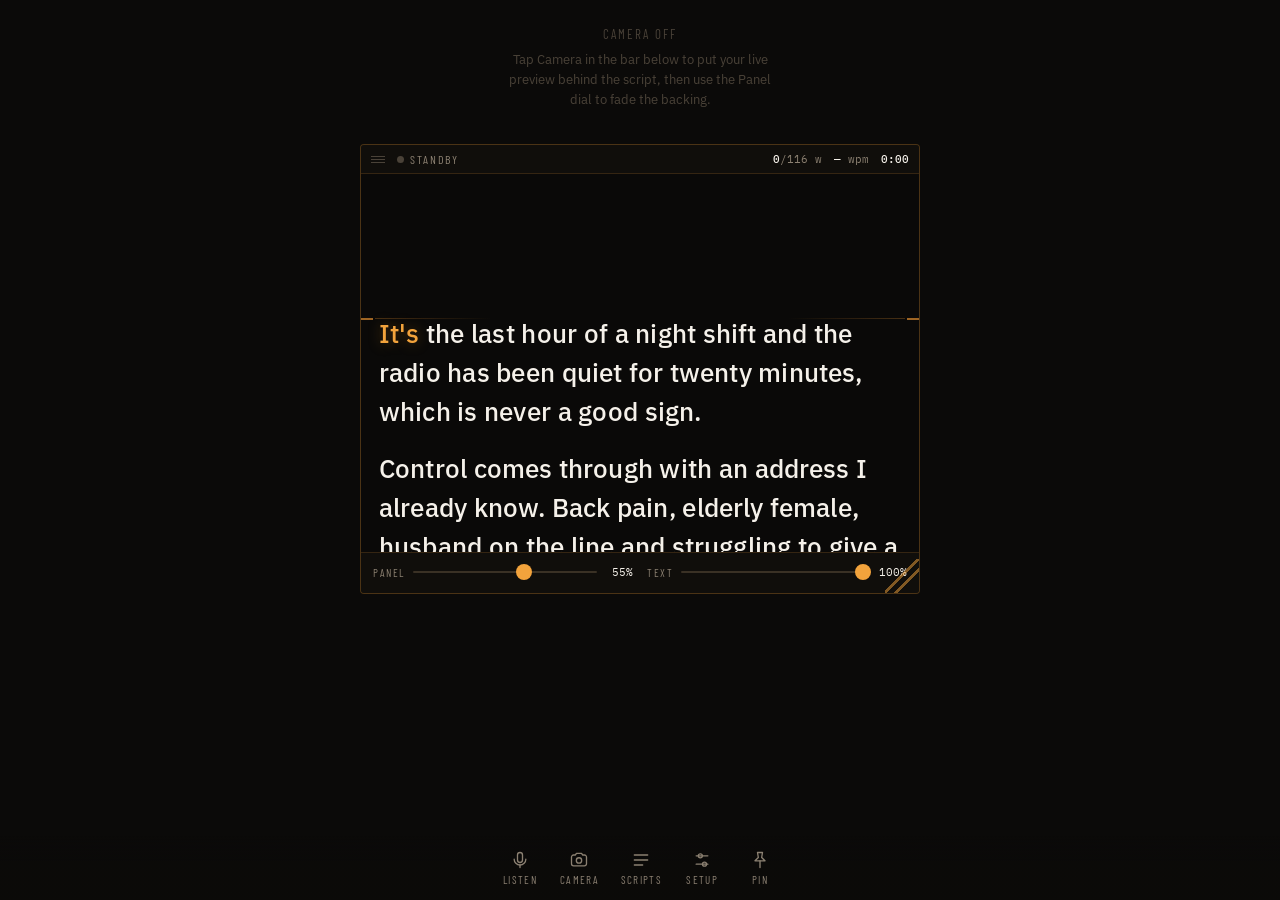
==== prompter.html @ fb6854a1 "Add files via upload" ====
<!doctype html>
<html lang="en">
<head>
<meta charset="utf-8">
<meta name="viewport" content="width=device-width, initial-scale=1, viewport-fit=cover, maximum-scale=1, user-scalable=no">
<meta name="theme-color" content="#0B0A09">
<meta name="mobile-web-app-capable" content="yes">
<meta name="apple-mobile-web-app-capable" content="yes">
<meta name="apple-mobile-web-app-status-bar-style" content="black-translucent">
<link rel="icon" href="data:image/svg+xml,%3Csvg xmlns='http://www.w3.org/2000/svg' viewBox='0 0 32 32'%3E%3Crect width='32' height='32' rx='6' fill='%230B0A09'/%3E%3Crect x='7' y='11' width='18' height='11' rx='2' fill='none' stroke='%23F2A33C' stroke-width='2'/%3E%3Cpath d='M11 8h4M18 8h4' stroke='%23F2A33C' stroke-width='2' stroke-linecap='round'/%3E%3C/svg%3E">
<style>html,body{margin:0;padding:0}</style>
</head>
<body>
<title>Kerbside Prompter</title>
<link rel="stylesheet" href="https://fonts.googleapis.com/css2?family=Barlow+Condensed:wght@500;600&family=IBM+Plex+Mono:wght@400;500&family=IBM+Plex+Sans:wght@400;500;600&display=swap">
<style>
  :root{
    --ground:#0B0A09;
    --surface:#17140F;
    --surface-2:#221D16;
    --line:#3A3125;
    --ink:#F5F1EA;
    --ink-dim:#8C8172;
    --ink-ghost:#4A4238;
    --amber:#F2A33C;
    --amber-deep:#B9762A;
    --live:#5FD08A;
    --alert:#FF7A66;
    --label:"Barlow Condensed",system-ui,sans-serif;
    --mono:"IBM Plex Mono",ui-monospace,monospace;
    --body:"IBM Plex Sans",system-ui,-apple-system,sans-serif;
  }

  *{box-sizing:border-box}
  html,body{height:100%;margin:0}
  body{
    background:var(--ground);
    color:var(--ink);
    font-family:var(--body);
    overflow:hidden;
    overscroll-behavior:none;
    -webkit-tap-highlight-color:transparent;
  }
  button{font:inherit;color:inherit;background:none;border:none;cursor:pointer}
  :focus-visible{outline:2px solid var(--amber);outline-offset:2px}

  /* ---------- stage ---------- */
  .stage{position:fixed;inset:0;background:var(--ground);overflow:hidden}
  #cam{position:absolute;inset:0;width:100%;height:100%;object-fit:cover;display:none;background:#000}
  #cam.on{display:block}
  #cam.mirrored{transform:scaleX(-1)}
  .noCam{
    position:absolute;left:0;right:0;top:0;display:grid;justify-items:center;gap:8px;text-align:center;
    padding:26px 24px 0;color:var(--ink-ghost);
  }
  .noCam .eyebrow{font-family:var(--label);text-transform:uppercase;letter-spacing:.16em;font-size:13px;color:var(--ink-ghost)}
  .noCam p{margin:0;font-size:13px;max-width:34ch;line-height:1.55;color:var(--ink-ghost)}
  .stage.camOn .noCam{display:none}

  /* ---------- prompt panel ---------- */
  .panel{
    position:absolute;
    display:flex;flex-direction:column;
    border:1px solid rgba(242,163,60,.28);
    border-radius:4px;
    background:rgba(11,10,9,var(--scrim,.55));
    backdrop-filter:blur(1.5px);
    touch-action:none;
    min-width:220px;min-height:180px;
    overflow:hidden;
  }
  .panel.pinned{border-color:rgba(242,163,60,.14)}

  .head{
    display:flex;align-items:center;gap:12px;
    padding:7px 10px;
    border-bottom:1px solid rgba(242,163,60,.16);
    background:rgba(23,20,15,.5);
    cursor:grab;flex:none;
  }
  .panel.pinned .head{cursor:default}
  .head:active{cursor:grabbing}
  .grip{display:flex;flex-direction:column;gap:2px;flex:none}
  .grip i{display:block;width:14px;height:1px;background:var(--ink-ghost)}
  .panel.pinned .grip{opacity:.25}

  .status{display:flex;align-items:center;gap:6px;flex:none}
  .pip{width:7px;height:7px;border-radius:50%;background:var(--ink-ghost);flex:none}
  .pip.live{background:var(--live);box-shadow:0 0 8px rgba(95,208,138,.7);animation:breathe 2.4s ease-in-out infinite}
  .pip.drift{background:var(--amber);box-shadow:0 0 8px rgba(242,163,60,.7)}
  @keyframes breathe{0%,100%{opacity:1}50%{opacity:.35}}
  @media (prefers-reduced-motion:reduce){.pip.live{animation:none}}
  .state{
    font-family:var(--label);text-transform:uppercase;letter-spacing:.14em;
    font-size:12px;color:var(--ink-dim);white-space:nowrap;
  }
  .state.drift{color:var(--amber)}

  .readout{margin-left:auto;display:flex;gap:12px;font-family:var(--mono);font-size:11px;color:var(--ink-dim);font-variant-numeric:tabular-nums}
  .readout b{font-weight:500;color:var(--ink)}
  .readout span{white-space:nowrap}
  @media (max-width:420px){.readout .opt{display:none}}

  /* ---------- reader ---------- */
  .reader{position:relative;flex:1;overflow:hidden;padding:0 18px}
  .reader.mirror .inner{transform-origin:center}
  .inner{position:relative;will-change:transform}
  .pad{height:0}
  .script{
    font-size:var(--fs,30px);
    line-height:var(--lh,1.5);
    font-weight:500;
    letter-spacing:.005em;
    word-spacing:.02em;
  }
  .w{color:var(--ink);opacity:var(--textOp,1);transition:color .18s ease,opacity .18s ease}
  .w.past{color:var(--ink-ghost);opacity:calc(var(--textOp,1) * .8)}
  .w.now{color:var(--amber);text-shadow:0 0 14px rgba(242,163,60,.35)}
  .para{display:block;height:.7em}

  .readline{
    position:absolute;left:0;right:0;top:38%;pointer-events:none;
    display:flex;align-items:center;justify-content:space-between;
  }
  .readline s{display:block;width:12px;height:2px;background:var(--amber-deep);text-decoration:none;opacity:.85}
  .readline::before{
    content:"";position:absolute;left:14px;right:14px;height:1px;
    background:linear-gradient(90deg,rgba(185,118,42,.35),rgba(185,118,42,0) 22%,rgba(185,118,42,0) 78%,rgba(185,118,42,.35));
  }

  .resize{
    position:absolute;right:0;bottom:0;width:34px;height:34px;
    cursor:nwse-resize;touch-action:none;
    background:
      linear-gradient(135deg,transparent 46%,rgba(242,163,60,.5) 46%,rgba(242,163,60,.5) 52%,transparent 52%),
      linear-gradient(135deg,transparent 62%,rgba(242,163,60,.5) 62%,rgba(242,163,60,.5) 68%,transparent 68%);
  }
  .panel.pinned .resize{display:none}

  /* ---------- opacity strip ---------- */
  .dials{
    display:flex;align-items:center;gap:14px;padding:8px 12px 10px;
    border-top:1px solid rgba(242,163,60,.16);
    background:rgba(23,20,15,.5);flex:none;
  }
  .dial{display:flex;align-items:center;gap:8px;flex:1;min-width:0}
  .dial label{font-family:var(--label);text-transform:uppercase;letter-spacing:.14em;font-size:11px;color:var(--ink-dim);flex:none}
  .dial output{font-family:var(--mono);font-size:11px;color:var(--ink);width:4ch;text-align:right;flex:none;font-variant-numeric:tabular-nums}

  input[type=range]{
    -webkit-appearance:none;appearance:none;width:100%;min-width:0;background:transparent;height:22px;margin:0;
  }
  input[type=range]::-webkit-slider-runnable-track{height:2px;background:var(--line);border-radius:2px}
  input[type=range]::-moz-range-track{height:2px;background:var(--line);border-radius:2px}
  input[type=range]::-webkit-slider-thumb{
    -webkit-appearance:none;width:16px;height:16px;border-radius:50%;
    background:var(--amber);margin-top:-7px;border:none;
  }
  input[type=range]::-moz-range-thumb{width:16px;height:16px;border-radius:50%;background:var(--amber);border:none}

  /* ---------- rail ---------- */
  .rail{
    position:fixed;left:0;right:0;bottom:0;z-index:40;
    display:flex;justify-content:center;gap:2px;
    padding:6px 6px calc(6px + env(safe-area-inset-bottom,0px));
    background:linear-gradient(180deg,rgba(11,10,9,0),rgba(11,10,9,.9) 40%);
  }
  .rail button{
    display:flex;flex-direction:column;align-items:center;gap:3px;
    padding:8px 10px;border-radius:3px;color:var(--ink-dim);min-width:56px;
  }
  .rail button svg{width:20px;height:20px;stroke:currentColor;fill:none;stroke-width:1.6;stroke-linecap:round;stroke-linejoin:round}
  .rail button span{font-family:var(--label);text-transform:uppercase;letter-spacing:.12em;font-size:11px}
  .rail button[aria-pressed=true]{color:var(--amber);background:rgba(242,163,60,.09)}
  .rail button#bListen[aria-pressed=true]{color:var(--live);background:rgba(95,208,138,.09)}

  /* ---------- sheets ---------- */
  .scrim{position:fixed;inset:0;background:rgba(5,4,3,.65);z-index:50;opacity:0;pointer-events:none;transition:opacity .18s ease}
  .scrim.open{opacity:1;pointer-events:auto}
  .sheet{
    position:fixed;left:0;right:0;bottom:0;z-index:60;
    max-height:86vh;display:flex;flex-direction:column;
    background:var(--surface);
    border-top:1px solid var(--line);
    border-radius:10px 10px 0 0;
    transform:translateY(101%);transition:transform .22s cubic-bezier(.2,.7,.3,1);
    padding-bottom:env(safe-area-inset-bottom,0px);
  }
  .sheet.open{transform:translateY(0)}
  @media (prefers-reduced-motion:reduce){.sheet{transition:none}}
  .sheetHead{
    display:flex;align-items:baseline;gap:10px;padding:16px 18px 12px;border-bottom:1px solid var(--line);flex:none;
  }
  .sheetHead h2{
    margin:0;font-family:var(--label);text-transform:uppercase;letter-spacing:.18em;font-size:15px;font-weight:600;color:var(--ink);
  }
  .sheetHead .hint{font-size:12px;color:var(--ink-dim);margin-left:auto}
  .sheetBody{overflow-y:auto;padding:14px 18px 20px;display:flex;flex-direction:column;gap:16px}

  .row{display:flex;align-items:center;gap:12px}
  .row > label{font-family:var(--label);text-transform:uppercase;letter-spacing:.14em;font-size:12px;color:var(--ink-dim);width:9.5em;flex:none}
  .row output{font-family:var(--mono);font-size:12px;width:5ch;text-align:right;flex:none;font-variant-numeric:tabular-nums}

  .seg{display:flex;border:1px solid var(--line);border-radius:3px;overflow:hidden}
  .seg button{
    padding:7px 12px;font-family:var(--label);text-transform:uppercase;letter-spacing:.12em;font-size:12px;color:var(--ink-dim);
  }
  .seg button + button{border-left:1px solid var(--line)}
  .seg button[aria-pressed=true]{background:var(--surface-2);color:var(--amber)}

  .scripts{display:flex;flex-direction:column;gap:1px;background:var(--line);border:1px solid var(--line);border-radius:3px;overflow:hidden}
  .scriptRow{display:flex;align-items:center;gap:10px;background:var(--surface);padding:11px 13px;text-align:left;width:100%}
  .scriptRow[aria-current=true]{background:var(--surface-2)}
  .scriptRow .t{flex:1;min-width:0;overflow:hidden;text-overflow:ellipsis;white-space:nowrap;font-size:14px;font-weight:500}
  .scriptRow[aria-current=true] .t{color:var(--amber)}
  .scriptRow .m{font-family:var(--mono);font-size:11px;color:var(--ink-dim);flex:none;font-variant-numeric:tabular-nums}
  .scriptRow .x{padding:4px 6px;color:var(--ink-ghost);font-size:18px;line-height:1;flex:none}
  .scriptRow .x:hover{color:var(--alert)}

  .btnRow{display:flex;gap:8px;flex-wrap:wrap}
  .btn{
    padding:9px 15px;border:1px solid var(--line);border-radius:3px;
    font-family:var(--label);text-transform:uppercase;letter-spacing:.14em;font-size:12px;color:var(--ink);
  }
  .btn.primary{background:var(--amber);color:#1A1206;border-color:var(--amber);font-weight:600}
  .btn.ghost{color:var(--ink-dim)}

  input[type=text],textarea{
    width:100%;background:var(--ground);color:var(--ink);
    border:1px solid var(--line);border-radius:3px;padding:11px 12px;
    font-family:var(--body);font-size:15px;line-height:1.55;
  }
  textarea{min-height:38vh;resize:vertical}
  input[type=text]{font-weight:500}

  .note{font-size:12.5px;line-height:1.6;color:var(--ink-dim);margin:0}
  .note b{color:var(--ink);font-weight:500}
  .note code{font-family:var(--mono);font-size:11.5px;color:var(--amber)}

  .banner{
    position:fixed;left:12px;right:12px;top:calc(12px + env(safe-area-inset-top,0px));z-index:70;
    background:var(--surface-2);border:1px solid var(--line);border-left:2px solid var(--alert);
    border-radius:3px;padding:11px 13px;font-size:12.5px;line-height:1.55;color:var(--ink);
    display:none;
  }
  .banner.show{display:block}
  .banner button{float:right;margin-left:12px;color:var(--ink-dim);font-size:16px;line-height:1}
</style>

<div class="stage" id="stage">
  <video id="cam" playsinline muted autoplay></video>
  <div class="noCam">
    <div class="eyebrow">Camera off</div>
    <p>Tap Camera in the bar below to put your live preview behind the script, then use the Panel dial to fade the backing.</p>
  </div>

  <section class="panel" id="panel" aria-label="Prompt panel">
    <div class="head" id="head">
      <div class="grip" aria-hidden="true"><i></i><i></i><i></i></div>
      <div class="status">
        <span class="pip" id="pip"></span>
        <span class="state" id="stateLbl">Standby</span>
      </div>
      <div class="readout">
        <span><b id="rProg">0</b>/<span id="rTotal">0</span> w</span>
        <span class="opt"><b id="rWpm">—</b> wpm</span>
        <span class="opt"><b id="rClock">0:00</b></span>
      </div>
    </div>

    <div class="reader" id="reader">
      <div class="readline" aria-hidden="true"><s></s><s></s></div>
      <div class="inner" id="inner">
        <div class="pad" id="padTop"></div>
        <div class="script" id="script"></div>
        <div class="pad" id="padBot"></div>
      </div>
    </div>

    <div class="dials">
      <div class="dial">
        <label for="dPanel">Panel</label>
        <input type="range" id="dPanel" min="0" max="90" value="55" aria-label="Panel backing opacity">
        <output id="oPanel">55%</output>
      </div>
      <div class="dial">
        <label for="dText">Text</label>
        <input type="range" id="dText" min="25" max="100" value="100" aria-label="Text opacity">
        <output id="oText">100%</output>
      </div>
    </div>

    <div class="resize" id="resize" role="separator" aria-label="Resize panel"></div>
  </section>
</div>

<nav class="rail">
  <button id="bListen" aria-pressed="false">
    <svg viewBox="0 0 24 24"><path d="M12 3a3 3 0 0 0-3 3v6a3 3 0 0 0 6 0V6a3 3 0 0 0-3-3z"/><path d="M5 11a7 7 0 0 0 14 0"/><path d="M12 18v3"/></svg>
    <span>Listen</span>
  </button>
  <button id="bCam" aria-pressed="false">
    <svg viewBox="0 0 24 24"><path d="M3 8.5A2.5 2.5 0 0 1 5.5 6h2L9 4h6l1.5 2h2A2.5 2.5 0 0 1 21 8.5v8A2.5 2.5 0 0 1 18.5 19h-13A2.5 2.5 0 0 1 3 16.5z"/><circle cx="12" cy="12.5" r="3.2"/></svg>
    <span>Camera</span>
  </button>
  <button id="bScripts" aria-pressed="false">
    <svg viewBox="0 0 24 24"><path d="M4 6h16"/><path d="M4 12h16"/><path d="M4 18h10"/></svg>
    <span>Scripts</span>
  </button>
  <button id="bSet" aria-pressed="false">
    <svg viewBox="0 0 24 24"><path d="M5 7h14"/><path d="M5 17h14"/><circle cx="10" cy="7" r="2.4"/><circle cx="15" cy="17" r="2.4"/></svg>
    <span>Setup</span>
  </button>
  <button id="bPin" aria-pressed="false">
    <svg viewBox="0 0 24 24"><path d="M9 3h6l-1 6 4 4H6l4-4z"/><path d="M12 13v8"/></svg>
    <span>Pin</span>
  </button>
</nav>

<div class="scrim" id="scrim"></div>

<section class="sheet" id="setSheet" aria-label="Setup" role="dialog">
  <div class="sheetHead"><h2>Setup</h2><span class="hint">Saved on this phone</span></div>
  <div class="sheetBody">
    <div class="row">
      <label for="sFs">Text size</label>
      <input type="range" id="sFs" min="18" max="72" value="30">
      <output id="oFs">30</output>
    </div>
    <div class="row">
      <label for="sLh">Line spacing</label>
      <input type="range" id="sLh" min="115" max="220" value="150">
      <output id="oLh">1.50</output>
    </div>
    <div class="row">
      <label for="sRl">Read line</label>
      <input type="range" id="sRl" min="15" max="70" value="38">
      <output id="oRl">38%</output>
    </div>
    <div class="row">
      <label>Mirror text</label>
      <div class="seg" id="segMirror">
        <button data-v="0" aria-pressed="true">Normal</button>
        <button data-v="1" aria-pressed="false">Flipped</button>
      </div>
    </div>
    <div class="row">
      <label>Camera</label>
      <div class="seg" id="segFacing">
        <button data-v="user" aria-pressed="true">Front</button>
        <button data-v="environment" aria-pressed="false">Rear</button>
      </div>
    </div>
    <div class="row">
      <label>Fallback scroll</label>
      <div class="seg" id="segAuto">
        <button data-v="0" aria-pressed="true">Off</button>
        <button data-v="1" aria-pressed="false">On</button>
      </div>
    </div>
    <div class="row">
      <label for="sSpeed">Scroll speed</label>
      <input type="range" id="sSpeed" min="10" max="120" value="42">
      <output id="oSpeed">42</output>
    </div>
    <p class="note"><b>Off script?</b> Say what you like — the prompter holds its place and the marker turns amber. When you land back on a phrase from the script it picks up there. Tap any word to jump the marker by hand.</p>
    <p class="note"><b>Keep it handy:</b> in Chrome, menu → <code>Add to Home screen</code>. It opens full-screen without the address bar, and the screen is held awake while you're listening.</p>
  </div>
</section>

<section class="sheet" id="scrSheet" aria-label="Scripts" role="dialog">
  <div class="sheetHead"><h2>Scripts</h2><span class="hint" id="scrHint"></span></div>
  <div class="sheetBody">
    <div class="scripts" id="scriptList"></div>
    <div class="btnRow">
      <button class="btn primary" id="bNew">New script</button>
      <button class="btn" id="bEdit">Edit current</button>
    </div>
  </div>
</section>

<section class="sheet" id="edSheet" aria-label="Edit script" role="dialog">
  <div class="sheetHead"><h2>Edit</h2><span class="hint">Blank line = paragraph break</span></div>
  <div class="sheetBody">
    <input type="text" id="edTitle" placeholder="Script title" autocomplete="off">
    <textarea id="edBody" placeholder="Paste or type your script here." spellcheck="false"></textarea>
    <div class="btnRow">
      <button class="btn primary" id="bSave">Save</button>
      <button class="btn ghost" id="bCancel">Cancel</button>
    </div>
  </div>
</section>

<div class="banner" id="banner"><button id="bannerX" aria-label="Dismiss">&times;</button><span id="bannerTxt"></span></div>

<script>
(function(){
  "use strict";

  /* ============ storage ============ */
  var KEY_S = "kerbside.scripts.v1", KEY_C = "kerbside.cfg.v1";
  function load(k, fb){ try{ var v = localStorage.getItem(k); return v ? JSON.parse(v) : fb; }catch(e){ return fb; } }
  function save(k, v){ try{ localStorage.setItem(k, JSON.stringify(v)); }catch(e){} }

  var SAMPLE = "It's the last hour of a night shift and the radio has been quiet for twenty minutes, which is never a good sign.\n\nControl comes through with an address I already know. Back pain, elderly female, husband on the line and struggling to give a history.\n\nI've been doing this long enough to know that back pain in someone that age is a phrase that hides a great deal. It can be a pulled muscle. It can also be the worst thing you'll see all year.\n\nSo I'm going to walk you through that job. What I saw, what I did, and the one word her husband used that changed everything.\n\nRight. Let's get into it.";

  var scripts = load(KEY_S, null);
  if(!scripts || !scripts.length){
    scripts = [{ id:"s1", title:"Sample — Night shift", body:SAMPLE, updated:Date.now() }];
    save(KEY_S, scripts);
  }
  var cfg = load(KEY_C, {});
  var D = { fs:26, lh:150, rl:38, mirror:0, facing:"user", auto:0, speed:42, panelOp:55, textOp:100, pinned:0, geom:null, current:scripts[0].id };
  for(var k in D){ if(!(k in cfg)) cfg[k] = D[k]; }

  /* ============ elements ============ */
  var $ = function(id){ return document.getElementById(id); };
  var stage=$("stage"), panel=$("panel"), head=$("head"), reader=$("reader"), inner=$("inner"),
      scriptEl=$("script"), cam=$("cam"), pip=$("pip"), stateLbl=$("stateLbl"),
      rProg=$("rProg"), rTotal=$("rTotal"), rWpm=$("rWpm"), rClock=$("rClock"),
      resize=$("resize"), scrim=$("scrim"), banner=$("banner"), bannerTxt=$("bannerTxt");

  /* ============ script tokenising ============ */
  var words = [];      // {text, norm, el}
  var cursor = 0;

  function normWord(w){ return w.toLowerCase().replace(/[‘’]/g,"'").replace(/[^a-z0-9']/g,""); }

  function renderScript(text){
    scriptEl.textContent = "";
    words = [];
    var paras = text.split(/\n\s*\n/);
    var frag = document.createDocumentFragment();
    for(var p=0;p<paras.length;p++){
      var toks = paras[p].replace(/\s+/g," ").trim().split(" ");
      for(var i=0;i<toks.length;i++){
        if(!toks[i]) continue;
        var sp = document.createElement("span");
        sp.className = "w";
        sp.textContent = toks[i];
        sp.dataset.i = words.length;
        frag.appendChild(sp);
        frag.appendChild(document.createTextNode(" "));
        words.push({ text:toks[i], norm:normWord(toks[i]), el:sp });
      }
      if(p < paras.length-1){
        var br = document.createElement("span");
        br.className = "para";
        frag.appendChild(br);
      }
    }
    scriptEl.appendChild(frag);
    rTotal.textContent = words.length;
    setCursor(0, true);
  }

  function paintCursor(prev){
    var lo = Math.max(0, Math.min(prev, cursor) - 2);
    var hi = Math.min(words.length, Math.max(prev, cursor) + 2);
    for(var i=lo;i<hi;i++){
      var c = "w";
      if(i < cursor) c += " past";
      else if(i === cursor) c += " now";
      words[i].el.className = c;
    }
  }

  function sizePads(){
    var h = reader.clientHeight || 300;
    $("padTop").style.height = Math.round(h * (cfg.rl/100)) + "px";
    $("padBot").style.height = Math.round(h * (1 - cfg.rl/100) + 40) + "px";
  }

  var targetY = 0, curY = 0, raf = null;
  function setCursor(i, instant){
    var prev = cursor;
    cursor = Math.max(0, Math.min(words.length, i));
    paintCursor(prev);
    rProg.textContent = cursor;
    var w = words[Math.min(cursor, words.length-1)];
    if(!w) return;
    var line = reader.clientHeight * (cfg.rl/100);
    targetY = Math.max(0, w.el.offsetTop - line);
    if(instant){ curY = targetY; apply(); } else tick();
  }
  function apply(){ inner.style.transform = "translate3d(0," + (-curY) + "px,0)"; }
  function tick(){
    if(raf) return;
    raf = requestAnimationFrame(function step(){
      raf = null;
      var d = targetY - curY;
      if(Math.abs(d) < 0.4){ curY = targetY; apply(); return; }
      curY += d * 0.16;
      apply();
      tick();
    });
  }

  /* ============ matcher ============ */
  var STOP = {};
  "a an the and or but of to in is it that this was for on with as at by be are am i you we they he she my your our so then there here just like about very really".split(" ")
    .forEach(function(w){ STOP[w] = 1; });

  function lev(a,b,max){
    if(a===b) return 0;
    var la=a.length, lb=b.length;
    if(Math.abs(la-lb) > max) return max+1;
    var prev = new Array(lb+1), cur = new Array(lb+1), i, j;
    for(j=0;j<=lb;j++) prev[j]=j;
    for(i=1;i<=la;i++){
      cur[0]=i; var best=i;
      for(j=1;j<=lb;j++){
        var cost = a.charCodeAt(i-1)===b.charCodeAt(j-1) ? 0 : 1;
        cur[j] = Math.min(prev[j]+1, cur[j-1]+1, prev[j-1]+cost);
        if(cur[j]<best) best=cur[j];
      }
      if(best > max) return max+1;
      var t=prev; prev=cur; cur=t;
    }
    return prev[lb];
  }

  function same(a,b){
    if(!a || !b) return false;
    if(a === b) return true;
    var n = Math.min(a.length,b.length);
    if(n < 4) return false;
    if(a.slice(0,4) === b.slice(0,4) && Math.abs(a.length-b.length) <= 3) return true;
    return lev(a,b, n >= 7 ? 2 : 1) <= (n >= 7 ? 2 : 1);
  }

  var AHEAD = 46, BEHIND = 14;
  var misses = 0, pending = null, drift = false;
  var heard = 0, startedAt = 0;

  function feed(tok){
    if(!tok || !words.length) return;
    var j, hit = -1;
    for(j = cursor; j < Math.min(words.length, cursor + AHEAD); j++){
      if(same(words[j].norm, tok)){ hit = j; break; }
    }
    if(hit < 0){
      for(j = cursor - 1; j >= Math.max(0, cursor - BEHIND); j--){
        if(same(words[j].norm, tok)){ hit = j; break; }
      }
    }
    if(hit < 0){ miss(); return; }

    var jump = hit - cursor;
    if(jump <= 3){
      commit(hit);
      return;
    }
    // a long jump needs a strong, non-filler anchor confirmed by a second word
    if(STOP[tok] || tok.length < 4){ miss(); return; }
    if(pending && Date.now() - pending.at < 2500 && Math.abs(hit - pending.expect) <= 3){
      commit(hit); pending = null; return;
    }
    pending = { expect: hit + 1, at: Date.now() };
    miss();
  }

  function commit(i){
    heard++;
    misses = 0;
    if(drift){ drift = false; paintState(); }
    setCursor(i + 1, false);
  }
  function miss(){
    misses++;
    if(!drift && misses >= 6){ drift = true; paintState(); }
  }

  function paintState(){
    if(!listening){ pip.className = "pip"; stateLbl.className = "state"; stateLbl.textContent = "Standby"; return; }
    if(drift){ pip.className = "pip drift"; stateLbl.className = "state drift"; stateLbl.textContent = "Off script — holding"; }
    else { pip.className = "pip live"; stateLbl.className = "state"; stateLbl.textContent = "Tracking"; }
  }

  /* ============ speech ============ */
  var SR = window.SpeechRecognition || window.webkitSpeechRecognition;
  var rec = null, listening = false, lastIdx = -1, lastLen = 0, restartAt = 0;

  function startListen(){
    if(!SR){ warn("This browser has no speech recognition. Chrome on Android works; use Fallback scroll in Setup meanwhile."); return; }
    try{
      rec = new SR();
      rec.continuous = true;
      rec.interimResults = true;
      rec.lang = navigator.language && /^en/.test(navigator.language) ? navigator.language : "en-GB";
      rec.onresult = onResult;
      rec.onerror = function(e){
        if(e.error === "not-allowed" || e.error === "service-not-allowed"){
          warn("Microphone blocked. Allow the mic for this page, then tap Listen again.");
          stopListen();
        }
      };
      rec.onend = function(){
        if(!listening) return;
        var now = Date.now();
        if(now - restartAt < 400){ setTimeout(function(){ try{ rec.start(); restartAt = Date.now(); }catch(e){} }, 500); }
        else { try{ rec.start(); restartAt = now; }catch(e){} }
      };
      rec.start();
      restartAt = Date.now();
    }catch(e){ warn("Could not start listening: " + e.message); return; }
    listening = true;
    lastIdx = -1; lastLen = 0; misses = 0; pending = null; drift = false;
    heard = 0; startedAt = Date.now();
    $("bListen").setAttribute("aria-pressed","true");
    paintState();
    wake();
  }

  function stopListen(){
    listening = false;
    if(rec){ try{ rec.onend = null; rec.stop(); }catch(e){} rec = null; }
    $("bListen").setAttribute("aria-pressed","false");
    drift = false;
    paintState();
    unwake();
  }

  function onResult(ev){
    for(var i = ev.resultIndex; i < ev.results.length; i++){
      var txt = ev.results[i][0].transcript || "";
      var toks = txt.toLowerCase().split(/\s+/).map(normWord).filter(Boolean);
      if(i !== lastIdx){ lastIdx = i; lastLen = 0; }
      for(var t = lastLen; t < toks.length; t++) feed(toks[t]);
      lastLen = toks.length;
    }
  }

  /* clock + wpm */
  setInterval(function(){
    if(!listening || !startedAt){ return; }
    var s = Math.floor((Date.now() - startedAt)/1000);
    rClock.textContent = Math.floor(s/60) + ":" + String(s%60).padStart(2,"0");
    rWpm.textContent = s > 8 ? Math.round(heard / (s/60)) : "—";
  }, 1000);

  /* fallback constant scroll */
  var lastT = 0;
  function autoLoop(ts){
    if(cfg.auto){
      if(lastT){
        var dt = (ts - lastT)/1000;
        var max = Math.max(0, inner.offsetHeight - reader.clientHeight * (cfg.rl/100));
        targetY = Math.min(max, targetY + cfg.speed * dt);
        curY = targetY; apply();
      }
      lastT = ts;
    } else lastT = 0;
    requestAnimationFrame(autoLoop);
  }
  requestAnimationFrame(autoLoop);

  /* ============ wake lock ============ */
  var lock = null;
  function wake(){
    if(!navigator.wakeLock) return;
    navigator.wakeLock.request("screen").then(function(l){ lock = l; }).catch(function(){});
  }
  function unwake(){ if(lock){ try{ lock.release(); }catch(e){} lock = null; } }
  document.addEventListener("visibilitychange", function(){
    if(document.visibilityState === "visible" && listening) wake();
  });

  /* ============ camera ============ */
  var stream = null;
  function camOn(){
    if(!navigator.mediaDevices || !navigator.mediaDevices.getUserMedia){ warn("Camera not available in this view."); return; }
    navigator.mediaDevices.getUserMedia({ video:{ facingMode: cfg.facing }, audio:false })
      .then(function(s){
        stream = s; cam.srcObject = s; cam.classList.add("on");
        cam.classList.toggle("mirrored", cfg.facing === "user");
        stage.classList.add("camOn");
        $("bCam").setAttribute("aria-pressed","true");
      })
      .catch(function(e){
        warn("Camera unavailable here (" + e.name + "). Open this page in its own tab and allow the camera, or run the prompter over a plain backing.");
      });
  }
  function camOff(){
    if(stream){ stream.getTracks().forEach(function(t){ t.stop(); }); stream = null; }
    cam.classList.remove("on"); stage.classList.remove("camOn");
    $("bCam").setAttribute("aria-pressed","false");
  }

  function warn(msg){ bannerTxt.textContent = msg; banner.classList.add("show"); }
  $("bannerX").onclick = function(){ banner.classList.remove("show"); };

  /* ============ panel geometry ============ */
  function clampGeom(g){
    var W = window.innerWidth, H = window.innerHeight;
    g.w = Math.max(220, Math.min(g.w, W - 8));
    g.h = Math.max(180, Math.min(g.h, H - 8));
    g.x = Math.max(4, Math.min(g.x, W - g.w - 4));
    g.y = Math.max(4, Math.min(g.y, H - g.h - 4));
    return g;
  }
  function placePanel(){
    var g = cfg.geom;
    if(!g){
      var W = window.innerWidth, H = window.innerHeight;
      var w = Math.min(560, W - 24);
      g = { x: Math.round((W - w)/2), y: Math.round(H * 0.16), w: w, h: Math.round(H * 0.5) };
    }
    g = clampGeom(g);
    cfg.geom = g;
    panel.style.left = g.x + "px"; panel.style.top = g.y + "px";
    panel.style.width = g.w + "px"; panel.style.height = g.h + "px";
  }

  function dragger(handle, mode){
    var s = null;
    handle.addEventListener("pointerdown", function(e){
      if(cfg.pinned) return;
      s = { px:e.clientX, py:e.clientY, g:{ x:cfg.geom.x, y:cfg.geom.y, w:cfg.geom.w, h:cfg.geom.h } };
      handle.setPointerCapture(e.pointerId);
      e.preventDefault();
    });
    handle.addEventListener("pointermove", function(e){
      if(!s) return;
      var dx = e.clientX - s.px, dy = e.clientY - s.py;
      var g = { x:s.g.x, y:s.g.y, w:s.g.w, h:s.g.h };
      if(mode === "move"){ g.x = s.g.x + dx; g.y = s.g.y + dy; }
      else { g.w = s.g.w + dx; g.h = s.g.h + dy; }
      cfg.geom = clampGeom(g);
      panel.style.left = cfg.geom.x + "px"; panel.style.top = cfg.geom.y + "px";
      panel.style.width = cfg.geom.w + "px"; panel.style.height = cfg.geom.h + "px";
    });
    function end(e){ if(!s) return; s = null; save(KEY_C, cfg); sizePads(); setCursor(cursor, true); }
    handle.addEventListener("pointerup", end);
    handle.addEventListener("pointercancel", end);
  }
  dragger(head, "move");
  dragger(resize, "size");

  reader.addEventListener("click", function(e){
    var t = e.target;
    if(t && t.classList && t.classList.contains("w")){
      pending = null; misses = 0;
      if(drift){ drift = false; paintState(); }
      setCursor(parseInt(t.dataset.i,10), false);
    }
  });

  window.addEventListener("resize", function(){ placePanel(); sizePads(); setCursor(cursor, true); });

  /* ============ config wiring ============ */
  function applyCfg(){
    document.documentElement.style.setProperty("--fs", cfg.fs + "px");
    document.documentElement.style.setProperty("--lh", (cfg.lh/100).toFixed(2));
    document.documentElement.style.setProperty("--scrim", (cfg.panelOp/100).toFixed(2));
    document.documentElement.style.setProperty("--textOp", (cfg.textOp/100).toFixed(2));
    document.querySelector(".readline").style.top = cfg.rl + "%";
    sizePads();
    reader.classList.toggle("mirror", !!cfg.mirror);
    inner.style.transform = "";
    scriptEl.style.transform = cfg.mirror ? "scaleX(-1)" : "";
    panel.classList.toggle("pinned", !!cfg.pinned);
    $("bPin").setAttribute("aria-pressed", cfg.pinned ? "true" : "false");
    $("dPanel").value = cfg.panelOp; $("oPanel").textContent = cfg.panelOp + "%";
    $("dText").value = cfg.textOp; $("oText").textContent = cfg.textOp + "%";
    $("sFs").value = cfg.fs; $("oFs").textContent = cfg.fs;
    $("sLh").value = cfg.lh; $("oLh").textContent = (cfg.lh/100).toFixed(2);
    $("sRl").value = cfg.rl; $("oRl").textContent = cfg.rl + "%";
    $("sSpeed").value = cfg.speed; $("oSpeed").textContent = cfg.speed;
    seg("segMirror", String(cfg.mirror));
    seg("segFacing", cfg.facing);
    seg("segAuto", String(cfg.auto));
    apply();
  }
  function seg(id, v){
    var bs = $(id).querySelectorAll("button");
    for(var i=0;i<bs.length;i++) bs[i].setAttribute("aria-pressed", bs[i].dataset.v === v ? "true" : "false");
  }
  function onSeg(id, fn){
    $(id).addEventListener("click", function(e){
      var b = e.target.closest("button"); if(!b) return;
      fn(b.dataset.v); save(KEY_C, cfg); applyCfg();
    });
  }
  onSeg("segMirror", function(v){ cfg.mirror = +v; });
  onSeg("segFacing", function(v){ cfg.facing = v; if(stream){ camOff(); camOn(); } });
  onSeg("segAuto", function(v){ cfg.auto = +v; });

  function bindRange(id, key, fmt, after){
    $(id).addEventListener("input", function(){
      cfg[key] = +this.value;
      applyCfg();
      if(after) after();
    });
    $(id).addEventListener("change", function(){ save(KEY_C, cfg); });
  }
  bindRange("dPanel","panelOp");
  bindRange("dText","textOp");
  bindRange("sFs","fs", null, function(){ setCursor(cursor, true); });
  bindRange("sLh","lh", null, function(){ setCursor(cursor, true); });
  bindRange("sRl","rl", null, function(){ setCursor(cursor, true); });
  bindRange("sSpeed","speed");

  /* ============ sheets ============ */
  var openSheet = null;
  function sheet(id, on){
    var el = $(id);
    if(on){
      if(openSheet && openSheet !== el) openSheet.classList.remove("open");
      el.classList.add("open"); scrim.classList.add("open"); openSheet = el;
    } else {
      el.classList.remove("open");
      if(openSheet === el){ openSheet = null; scrim.classList.remove("open"); }
    }
    $("bScripts").setAttribute("aria-pressed", openSheet === $("scrSheet") ? "true":"false");
    $("bSet").setAttribute("aria-pressed", openSheet === $("setSheet") ? "true":"false");
  }
  scrim.onclick = function(){ if(openSheet) sheet(openSheet.id, false); };
  $("bSet").onclick = function(){ sheet("setSheet", openSheet !== $("setSheet")); };
  $("bScripts").onclick = function(){ drawScripts(); sheet("scrSheet", openSheet !== $("scrSheet")); };
  $("bListen").onclick = function(){ listening ? stopListen() : startListen(); };
  $("bCam").onclick = function(){ stream ? camOff() : camOn(); };
  $("bPin").onclick = function(){ cfg.pinned = cfg.pinned ? 0 : 1; save(KEY_C, cfg); applyCfg(); };

  /* ============ script library ============ */
  function current(){
    for(var i=0;i<scripts.length;i++) if(scripts[i].id === cfg.current) return scripts[i];
    return scripts[0];
  }
  function countWords(t){ return t.replace(/\s+/g," ").trim().split(" ").filter(Boolean).length; }

  function drawScripts(){
    var list = $("scriptList");
    list.textContent = "";
    scripts.forEach(function(s){
      var row = document.createElement("div");
      row.className = "scriptRow";
      row.setAttribute("aria-current", s.id === cfg.current ? "true" : "false");

      var pick = document.createElement("button");
      pick.className = "t";
      pick.textContent = s.title || "Untitled";
      pick.onclick = function(){
        cfg.current = s.id; save(KEY_C, cfg);
        renderScript(s.body); drawScripts(); sheet("scrSheet", false);
      };

      var m = document.createElement("span");
      m.className = "m";
      m.textContent = countWords(s.body) + " w";

      var x = document.createElement("button");
      x.className = "x"; x.textContent = "×";
      x.setAttribute("aria-label", "Delete " + (s.title||"script"));
      x.onclick = function(){
        if(scripts.length === 1){ warn("Keep at least one script."); return; }
        scripts = scripts.filter(function(o){ return o.id !== s.id; });
        if(cfg.current === s.id) cfg.current = scripts[0].id;
        save(KEY_S, scripts); save(KEY_C, cfg);
        renderScript(current().body); drawScripts();
      };

      row.appendChild(pick); row.appendChild(m); row.appendChild(x);
      list.appendChild(row);
    });
    $("scrHint").textContent = scripts.length + " saved";
  }

  var editing = null;
  $("bNew").onclick = function(){ editing = null; $("edTitle").value = ""; $("edBody").value = ""; sheet("edSheet", true); };
  $("bEdit").onclick = function(){ var s = current(); editing = s.id; $("edTitle").value = s.title; $("edBody").value = s.body; sheet("edSheet", true); };
  $("bCancel").onclick = function(){ sheet("edSheet", false); };
  $("bSave").onclick = function(){
    var t = $("edTitle").value.trim() || "Untitled";
    var b = $("edBody").value;
    if(!b.trim()){ warn("Nothing to save — the script is empty."); return; }
    if(editing){
      scripts.forEach(function(s){ if(s.id === editing){ s.title = t; s.body = b; s.updated = Date.now(); } });
    } else {
      var id = "s" + Date.now().toString(36);
      scripts.push({ id:id, title:t, body:b, updated:Date.now() });
      cfg.current = id;
    }
    save(KEY_S, scripts); save(KEY_C, cfg);
    renderScript(current().body);
    sheet("edSheet", false);
    drawScripts();
  };

  /* ============ boot ============ */
  placePanel();
  applyCfg();
  renderScript(current().body);
  drawScripts();
  if(!SR) warn("Speech recognition needs Chrome (or Edge). Fallback scroll in Setup will drive the text meanwhile.");
})();
</script>

</body>
</html>
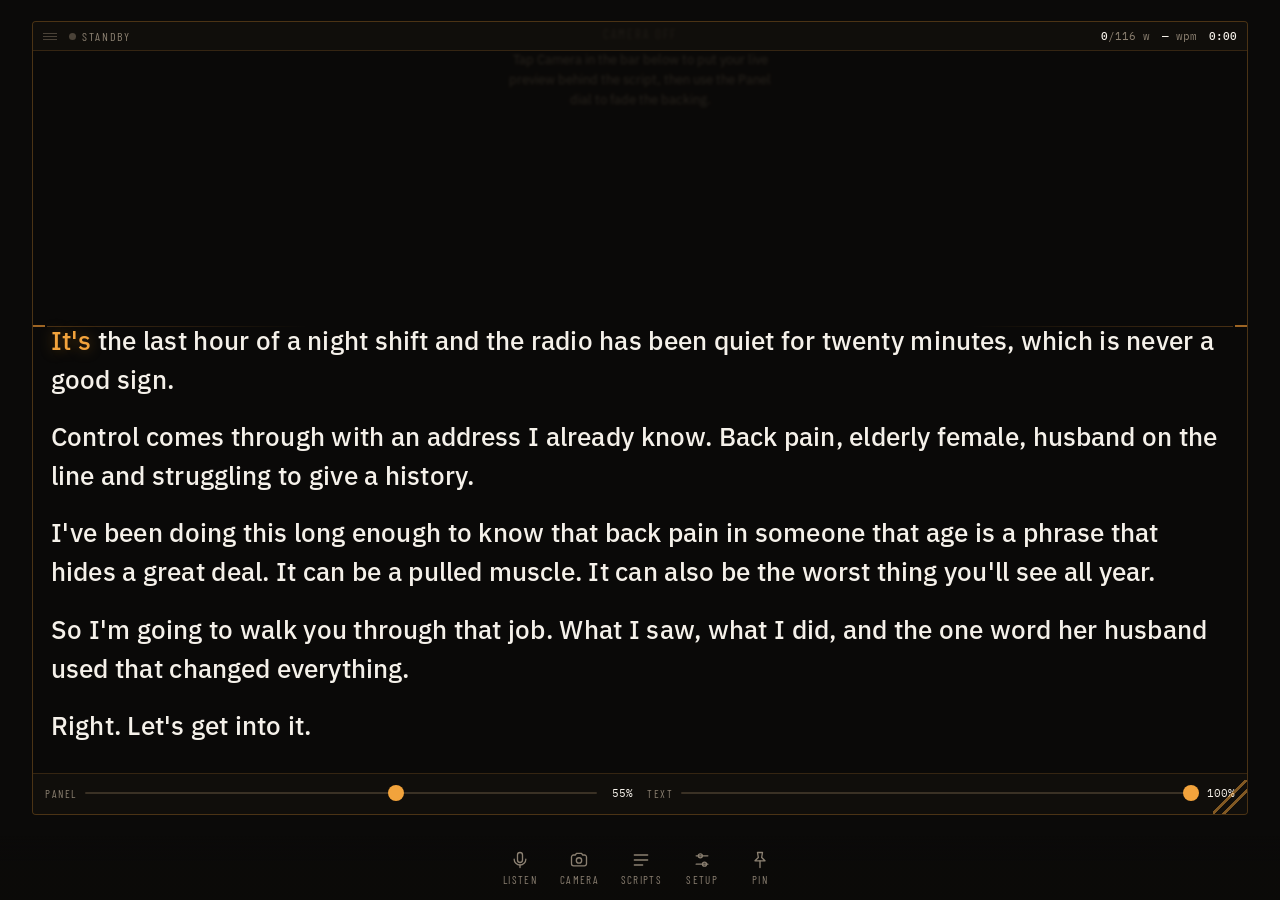
==== commit 6151c6c4: "Add files via upload" ====
--- a/prompter.html
+++ b/prompter.html
@@ -352,6 +352,22 @@
       </div>
     </div>
     <div class="row">
+      <label>Panel size</label>
+      <div class="seg" id="segSize">
+        <button data-v="95" aria-pressed="true">95%</button>
+        <button data-v="75" aria-pressed="false">75%</button>
+        <button data-v="55" aria-pressed="false">55%</button>
+      </div>
+    </div>
+    <div class="row">
+      <label>Re-entry match</label>
+      <div class="seg" id="segRun">
+        <button data-v="2" aria-pressed="false">2 words</button>
+        <button data-v="3" aria-pressed="true">3 words</button>
+        <button data-v="4" aria-pressed="false">4 words</button>
+      </div>
+    </div>
+    <div class="row">
       <label>Fallback scroll</label>
       <div class="seg" id="segAuto">
         <button data-v="0" aria-pressed="true">Off</button>
@@ -363,7 +379,9 @@
       <input type="range" id="sSpeed" min="10" max="120" value="42">
       <output id="oSpeed">42</output>
     </div>
-    <p class="note"><b>Off script?</b> Say what you like — the prompter holds its place and the marker turns amber. When you land back on a phrase from the script it picks up there. Tap any word to jump the marker by hand.</p>
+    <p class="note"><b>Panel size</b> snaps the box to that share of the screen, clear of this bar. Dragging the corner still gives you any size you like.</p>
+    <p class="note"><b>Moving the text by hand:</b> drag up or down anywhere on the script, or use the scroll wheel, or the <code>↑ ↓</code> and <code>PgUp PgDn</code> keys. Wherever you stop, the marker takes the word on the read line and carries on listening from there. A single tap still jumps straight to that word.</p>
+    <p class="note"><b>Off script?</b> Say what you like — the prompter holds its place and the marker turns amber. It will only jump ahead once you have said <b>three consecutive words</b> from the script in order, so a stray "which" or "never" on its own moves nothing. Raise it to 4 if you still get false jumps, drop it to 2 if re-entry feels sluggish.</p>
     <p class="note"><b>Keep it handy:</b> in Chrome, menu → <code>Add to Home screen</code>. It opens full-screen without the address bar, and the screen is held awake while you're listening.</p>
   </div>
 </section>
@@ -410,7 +428,7 @@
     save(KEY_S, scripts);
   }
   var cfg = load(KEY_C, {});
-  var D = { fs:26, lh:150, rl:38, mirror:0, facing:"user", auto:0, speed:42, panelOp:55, textOp:100, pinned:0, geom:null, current:scripts[0].id };
+  var D = { fs:26, lh:150, rl:38, mirror:0, facing:"user", auto:0, speed:42, panelOp:55, textOp:100, pinned:0, run:3, size:95, geom:null, current:scripts[0].id };
   for(var k in D){ if(!(k in cfg)) cfg[k] = D[k]; }
 
   /* ============ elements ============ */
@@ -498,8 +516,10 @@
 
   /* ============ matcher ============ */
   var STOP = {};
-  "a an the and or but of to in is it that this was for on with as at by be are am i you we they he she my your our so then there here just like about very really".split(" ")
-    .forEach(function(w){ STOP[w] = 1; });
+  ("a an the and or but of to in is it that this was for on with as at by be are am i you we they he she my your our " +
+   "so then there here just like about very really which when what where who how why from into been have has had " +
+   "will would could should their them well right okay yeah anyway actually obviously basically know think going thing things quite")
+    .split(" ").forEach(function(w){ STOP[w] = 1; });
 
   function lev(a,b,max){
     if(a===b) return 0;
@@ -529,36 +549,63 @@
     return lev(a,b, n >= 7 ? 2 : 1) <= (n >= 7 ? 2 : 1);
   }
 
-  var AHEAD = 46, BEHIND = 14;
-  var misses = 0, pending = null, drift = false;
+  var NEAR = 6, FAR = 80, BEHIND = 8, MAXRUNS = 16, RUNTTL = 4500;
+  var misses = 0, runs = [], drift = false;
   var heard = 0, startedAt = 0;
 
+  function strong(t){ return !STOP[t] && t.length >= 4; }
+
+  // A jump further down the script is never made on one word. Candidate positions are
+  // opened as "runs", and a run only wins once it has matched cfg.run consecutive
+  // spoken words in script order. Say "which" while rambling and nothing moves.
   function feed(tok){
     if(!tok || !words.length) return;
-    var j, hit = -1;
-    for(j = cursor; j < Math.min(words.length, cursor + AHEAD); j++){
+    var n = words.length, j, now = Date.now();
+
+    // 1) extend runs already in progress — the consecutive-words test
+    var kept = [], won = -1;
+    for(var r = 0; r < runs.length; r++){
+      var run = runs[r];
+      if(now - run.at > RUNTTL) continue;
+      var nx = run.pos + run.len;
+      if(nx < n && same(words[nx].norm, tok)){ run.len += 1; run.hits += 1; run.at = now; }
+      else if(nx + 1 < n && same(words[nx+1].norm, tok)){ run.len += 2; run.hits += 1; run.at = now; }
+      else continue;                                   // broken — this candidate dies
+      if(run.hits >= cfg.run){ won = run.pos + run.len - 1; break; }
+      kept.push(run);
+    }
+    if(won >= 0){ runs = []; commit(won); return; }
+    runs = kept;
+
+    // 2) ordinary progress — a match within a few words of the marker.
+    // Filler ("the", "and", "which") may only nudge the marker one word at a time,
+    // strictly in order, and never counts as evidence you are still on script —
+    // otherwise a ramble full of common words keeps resetting the off-script test.
+    var hit = -1;
+    for(j = cursor; j < Math.min(n, cursor + NEAR); j++){
       if(same(words[j].norm, tok)){ hit = j; break; }
     }
-    if(hit < 0){
+    if(hit >= 0){
+      if(strong(tok)){ runs = []; commit(hit); return; }
+      if(!drift && hit - cursor <= 1){ runs = []; step(hit); return; }
+    } else if(strong(tok) && !drift){
+      // a short look back, for when you correct yourself and say a line again
       for(j = cursor - 1; j >= Math.max(0, cursor - BEHIND); j--){
-        if(same(words[j].norm, tok)){ hit = j; break; }
+        if(same(words[j].norm, tok)){ runs = []; commit(j); return; }
       }
     }
-    if(hit < 0){ miss(); return; }
-
-    var jump = hit - cursor;
-    if(jump <= 3){
-      commit(hit);
-      return;
-    }
-    // a long jump needs a strong, non-filler anchor confirmed by a second word
-    if(STOP[tok] || tok.length < 4){ miss(); return; }
-    if(pending && Date.now() - pending.at < 2500 && Math.abs(hit - pending.expect) <= 3){
-      commit(hit); pending = null; return;
-    }
-    pending = { expect: hit + 1, at: Date.now() };
+
+    // 3) further ahead — open candidates, commit nothing
+    if(strong(tok)){
+      for(j = cursor + NEAR; j < Math.min(n, cursor + FAR) && runs.length < MAXRUNS; j++){
+        if(same(words[j].norm, tok)) runs.push({ pos:j, len:1, hits:1, at:now });
+      }
+    }
     miss();
   }
+
+  // advance without counting as evidence of being on script (filler words)
+  function step(i){ heard++; setCursor(i + 1, false); }
 
   function commit(i){
     heard++;
@@ -583,6 +630,26 @@
 
   function startListen(){
     if(!SR){ warn("This browser has no speech recognition. Chrome on Android works; use Fallback scroll in Setup meanwhile."); return; }
+    // Ask for the microphone directly first — this is what raises Chrome's permission
+    // prompt. Speech recognition on its own often fails silently instead of asking.
+    if(navigator.mediaDevices && navigator.mediaDevices.getUserMedia){
+      stateLbl.textContent = "Asking for mic…";
+      navigator.mediaDevices.getUserMedia({ audio:true }).then(function(s){
+        s.getTracks().forEach(function(t){ t.stop(); });
+        reallyListen();
+      }).catch(function(e){
+        paintState();
+        if(e.name === "NotAllowedError") warn("Microphone permission denied (NotAllowedError). Click the icon left of the address bar → Microphone → Allow, then reload. On Windows also check Settings → Privacy → Microphone → let desktop apps use it.");
+        else if(e.name === "NotFoundError") warn("No microphone found (NotFoundError). Plug one in or check it isn't disabled in your system sound settings.");
+        else if(e.name === "NotReadableError") warn("The microphone is busy (NotReadableError) — another app has it open. Close that app and try again.");
+        else warn("Microphone unavailable: " + e.name + " — " + (e.message || "no detail"));
+      });
+      return;
+    }
+    reallyListen();
+  }
+
+  function reallyListen(){
     try{
       rec = new SR();
       rec.continuous = true;
@@ -590,9 +657,17 @@
       rec.lang = navigator.language && /^en/.test(navigator.language) ? navigator.language : "en-GB";
       rec.onresult = onResult;
       rec.onerror = function(e){
-        if(e.error === "not-allowed" || e.error === "service-not-allowed"){
-          warn("Microphone blocked. Allow the mic for this page, then tap Listen again.");
+        if(e.error === "not-allowed"){
+          warn("Chrome refused speech recognition (not-allowed) even though the mic is granted. Reload the page and try once more; if it repeats, an extension or policy is blocking it.");
           stopListen();
+        } else if(e.error === "service-not-allowed"){
+          warn("The speech service is unavailable (service-not-allowed). It needs a connection, and it isn't offered in every region or browser build. Fallback scroll in Setup will drive the text meanwhile.");
+          stopListen();
+        } else if(e.error === "audio-capture"){
+          warn("Lost the microphone (audio-capture). Check nothing else has grabbed it.");
+          stopListen();
+        } else if(e.error === "network"){
+          warn("Speech recognition lost its connection. It runs on Google's servers, so it needs the internet.");
         }
       };
       rec.onend = function(){
@@ -605,7 +680,7 @@
       restartAt = Date.now();
     }catch(e){ warn("Could not start listening: " + e.message); return; }
     listening = true;
-    lastIdx = -1; lastLen = 0; misses = 0; pending = null; drift = false;
+    lastIdx = -1; lastLen = 0; misses = 0; runs = []; drift = false;
     heard = 0; startedAt = Date.now();
     $("bListen").setAttribute("aria-pressed","true");
     paintState();
@@ -699,17 +774,33 @@
     g.y = Math.max(4, Math.min(g.y, H - g.h - 4));
     return g;
   }
-  function placePanel(){
+  // the control rail sits along the bottom, so the panel is sized against the
+  // space above it rather than the whole window
+  function usableH(){
+    var r = document.querySelector(".rail");
+    return window.innerHeight - (r ? r.offsetHeight : 60);
+  }
+  function geomFor(frac){
+    var W = window.innerWidth, H = usableH();
+    var w = Math.round(W * frac), h = Math.round(H * frac);
+    return { x: Math.round((W - w)/2), y: Math.round((H - h)/2), w: w, h: h };
+  }
+  function writeGeom(){
     var g = cfg.geom;
-    if(!g){
-      var W = window.innerWidth, H = window.innerHeight;
-      var w = Math.min(560, W - 24);
-      g = { x: Math.round((W - w)/2), y: Math.round(H * 0.16), w: w, h: Math.round(H * 0.5) };
-    }
-    g = clampGeom(g);
-    cfg.geom = g;
     panel.style.left = g.x + "px"; panel.style.top = g.y + "px";
     panel.style.width = g.w + "px"; panel.style.height = g.h + "px";
+  }
+  function snapPanel(pct){
+    cfg.size = pct;
+    cfg.geom = clampGeom(geomFor(pct/100));
+    writeGeom();
+    save(KEY_C, cfg);
+    sizePads();
+    setCursor(cursor, true);
+  }
+  function placePanel(){
+    cfg.geom = clampGeom(cfg.geom || geomFor((cfg.size || 95)/100));
+    writeGeom();
   }
 
   function dragger(handle, mode){
@@ -730,17 +821,96 @@
       panel.style.left = cfg.geom.x + "px"; panel.style.top = cfg.geom.y + "px";
       panel.style.width = cfg.geom.w + "px"; panel.style.height = cfg.geom.h + "px";
     });
-    function end(e){ if(!s) return; s = null; save(KEY_C, cfg); sizePads(); setCursor(cursor, true); }
+    function end(e){ if(!s) return; s = null; cfg.size = 0; save(KEY_C, cfg); sizePads(); setCursor(cursor, true); seg("segSize", String(cfg.size)); }
     handle.addEventListener("pointerup", end);
     handle.addEventListener("pointercancel", end);
   }
   dragger(head, "move");
   dragger(resize, "size");
 
+  /* ---- manual scrolling: drag, wheel, arrow keys ---- */
+  function maxScroll(){ return Math.max(0, inner.offsetHeight - reader.clientHeight); }
+  function setScroll(y){
+    curY = targetY = Math.max(0, Math.min(maxScroll(), y));
+    apply();
+  }
+  function syncCursorToView(){
+    if(!words.length) return;
+    var line = curY + reader.clientHeight * (cfg.rl/100);
+    var best = 0, bestD = Infinity;
+    for(var i=0;i<words.length;i++){
+      var d = Math.abs(words[i].el.offsetTop - line);
+      if(d < bestD){ bestD = d; best = i; }
+      else if(words[i].el.offsetTop > line + 200) break;
+    }
+    var prev = cursor;
+    cursor = best;
+    paintCursor(prev);
+    rProg.textContent = cursor;
+    runs = []; misses = 0;
+    if(drift){ drift = false; paintState(); }
+    targetY = curY;
+  }
+  var syncTimer = null;
+  function scheduleSync(){
+    if(syncTimer) clearTimeout(syncTimer);
+    syncTimer = setTimeout(function(){ syncTimer = null; syncCursorToView(); }, 320);
+  }
+
+  var sc = null, moved = false, suppressClick = false;
+  reader.addEventListener("pointerdown", function(e){
+    if(e.target && e.target.closest && e.target.closest("input")) return;
+    sc = { y:e.clientY, start:curY };
+    moved = false;
+    try{ reader.setPointerCapture(e.pointerId); }catch(err){}
+  });
+  reader.addEventListener("pointermove", function(e){
+    if(!sc) return;
+    var dy = e.clientY - sc.y;
+    if(!moved && Math.abs(dy) > 6) moved = true;
+    if(moved) setScroll(sc.start - dy);
+  });
+  function endScroll(){
+    if(!sc) return;
+    sc = null;
+    if(moved){
+      suppressClick = true;
+      setTimeout(function(){ suppressClick = false; }, 60);
+      syncCursorToView();
+    }
+  }
+  reader.addEventListener("pointerup", endScroll);
+  reader.addEventListener("pointercancel", endScroll);
+
+  reader.addEventListener("wheel", function(e){
+    e.preventDefault();
+    setScroll(curY + e.deltaY);
+    scheduleSync();
+  }, { passive:false });
+
+  document.addEventListener("keydown", function(e){
+    if(openSheet) return;
+    var t = e.target;
+    if(t && (t.tagName === "INPUT" || t.tagName === "TEXTAREA")) return;
+    var lineH = cfg.fs * (cfg.lh/100);
+    var step = 0;
+    if(e.key === "ArrowDown") step = lineH;
+    else if(e.key === "ArrowUp") step = -lineH;
+    else if(e.key === "PageDown") step = reader.clientHeight * 0.8;
+    else if(e.key === "PageUp") step = -reader.clientHeight * 0.8;
+    else if(e.key === "Home"){ e.preventDefault(); setScroll(0); scheduleSync(); return; }
+    else if(e.key === "End"){ e.preventDefault(); setScroll(maxScroll()); scheduleSync(); return; }
+    else return;
+    e.preventDefault();
+    setScroll(curY + step);
+    scheduleSync();
+  });
+
   reader.addEventListener("click", function(e){
+    if(suppressClick) return;
     var t = e.target;
     if(t && t.classList && t.classList.contains("w")){
-      pending = null; misses = 0;
+      runs = []; misses = 0;
       if(drift){ drift = false; paintState(); }
       setCursor(parseInt(t.dataset.i,10), false);
     }
@@ -770,6 +940,8 @@
     seg("segMirror", String(cfg.mirror));
     seg("segFacing", cfg.facing);
     seg("segAuto", String(cfg.auto));
+    seg("segRun", String(cfg.run));
+    seg("segSize", String(cfg.size));
     apply();
   }
   function seg(id, v){
@@ -785,6 +957,11 @@
   onSeg("segMirror", function(v){ cfg.mirror = +v; });
   onSeg("segFacing", function(v){ cfg.facing = v; if(stream){ camOff(); camOn(); } });
   onSeg("segAuto", function(v){ cfg.auto = +v; });
+  onSeg("segRun", function(v){ cfg.run = +v; runs = []; });
+  $("segSize").addEventListener("click", function(e){
+    var b = e.target.closest("button"); if(!b) return;
+    snapPanel(+b.dataset.v); applyCfg();
+  });
 
   function bindRange(id, key, fmt, after){
     $(id).addEventListener("input", function(){
@@ -893,6 +1070,13 @@
   renderScript(current().body);
   drawScripts();
   if(!SR) warn("Speech recognition needs Chrome (or Edge). Fallback scroll in Setup will drive the text meanwhile.");
+
+  // test hook: prompterDebug.say("which is never") feeds words as if spoken
+  window.prompterDebug = {
+    say: function(s){ s.toLowerCase().split(/\s+/).map(normWord).filter(Boolean).forEach(feed); return cursor; },
+    cursor: function(){ return cursor; },
+    runs: function(){ return runs.map(function(r){ return r.pos + ":" + r.hits; }); }
+  };
 })();
 </script>
 
